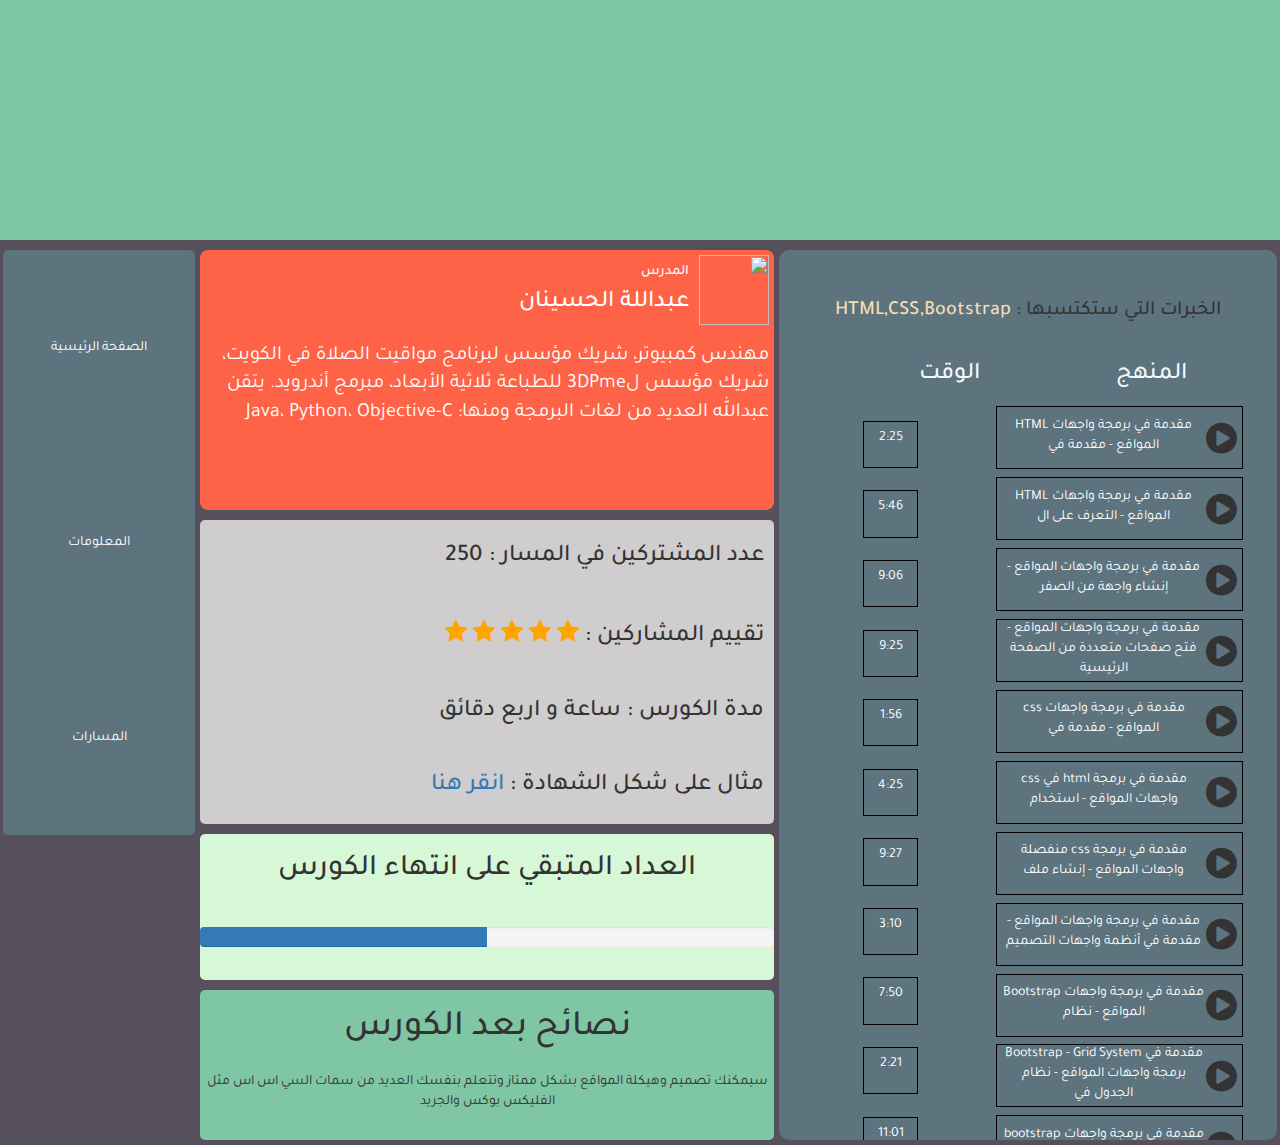
==== FirstCourse.html @ f636e6cd "Before Final" ====
<!DOCTYPE html>
<html lang="en">
  <head>
    <meta charset="UTF-8" />
    <link
      rel="stylesheet"
      href="https://maxcdn.bootstrapcdn.com/bootstrap/3.4.1/css/bootstrap.min.css"
    />
    <script src="https://ajax.googleapis.com/ajax/libs/jquery/3.5.1/jquery.min.js"></script>
    <script src="https://maxcdn.bootstrapcdn.com/bootstrap/3.4.1/js/bootstrap.min.js"></script>
    <link
      href="https://fonts.googleapis.com/css2?family=Tajawal:wght@500&display=swap"
      rel="stylesheet"
    />
    <link
      rel="stylesheet"
      href="https://cdnjs.cloudflare.com/ajax/libs/font-awesome/4.7.0/css/font-awesome.min.css"
    />
    <link
      rel="stylesheet"
      href="https://cdnjs.cloudflare.com/ajax/libs/font-awesome/4.7.0/css/font-awesome.min.css"
    />
    <link rel="stylesheet" href="CSS/style4.css" />
    <link rel="stylesheet" href="CSS/style.css" />
    <meta name="viewport" content="width=device-width, initial-scale=1.0" />
    <title>شركة عزيز للبرمجة | الكورس الاول</title>
  </head>
  <body>
    <div class="background-color">
      <div class="background-course"></div>
    </div>

    <div class="container-msarat">
      <div class="sidebar">
        <ul class="sidebar-content">
          <a href="index.html"><li>الصفحة الرئيسية</li></a>
          <a href="index2.html"><li>المعلومات</li></a>
          <a href="index3.html"><li>المسارات</li></a>
        </ul>
      </div>
      <div class="container-First-Course">
        <div class="First-Column">
          <div class="TeacherBox" id="Teacherbox">
            <div class="Abdullah-Logo">
              <img
                src="https://media.barmej.com/teacher/avatar/Abdullah.png"
                alt=""
              />
              <div class="Ainfo">
                <h5>المدرس</h5>
                <h3>عبداللة الحسينان</h3>
              </div>
            </div>

            <div class="Apara">
              <p>
                مهندس كمبيوتر، شريك مؤسس لبرنامج مواقيت الصلاة في الكويت، شريك
                مؤسس ل3DPme للطباعة ثلاثية الأبعاد، مبرمج أندرويد. يتقن عبدالله
                العديد من لغات البرمجة ومنها: Java، Python، Objective-C
              </p>
              <div class="videeeeee" style="display: none;" id="divo">
                <iframe
                  width="560"
                  height="315"
                  src=""
                  frameborder="0"
                  allow="accelerometer; autoplay; encrypted-media; gyroscope; picture-in-picture"
                  allowfullscreen
                  id="frome"
                ></iframe>
              </div>
            </div>
          </div>

          <div class="CourseInfo">
            <div class="Students">
              <h3><span>250</span> : عدد المشتركين في المسار</h3>
            </div>
            <div class="Students-Ratings">
              <h3>
                <span class="fa fa-star checked"></span>
                <span class="fa fa-star checked"></span>
                <span class="fa fa-star checked"></span>
                <span class="fa fa-star checked"></span>
                <span class="fa fa-star checked"></span> : تقييم المشاركين
              </h3>
            </div>
            <div class="Students">
              <h3>مدة الكورس : <span>ساعة و اربع دقائق</span></h3>
            </div>
            <div class="Certificate-Example">
              <h3>
                مثال على شكل الشهادة :
                <a href="Add-Ons/Certi.png" target="_blank">انقر هنا</a>
              </h3>
            </div>
          </div>
          <div class="container-before-last">
            <h2 style="direction: rtl; text-align: center;">
              العداد المتبقي على انتهاء الكورس
            </h2>
            <div class="progress" style="margin-top: 40px;">
              <div
                class="progress-bar"
                role="progressbar"
                aria-valuenow="70"
                aria-valuemin="0"
                aria-valuemax="100"
                style="width: 50%;"
              ></div>
            </div>
          </div>
          <div class="container-last">
            <h1>نصائح بعد الكورس</h1>
            <p>
              <!-- . والفليكس بوكس اقرب CSSسيمكنك تصميم وهيكلة المواقع بشكل ممتاز
              وسهل ويمكنك ايضا تعلم العديد من السمات الموجود في لغة التصميمي ال -->
              سيمكنك تصميم وهيكلة المواقع بشكل ممتاز وتتعلم بنفسك العديد من سمات
              السي اس اس مثل الفليكس بوكس والجريد
            </p>
          </div>
        </div>
        <div class="course-videos-content">
          <div class="Experince">
            <h1><span>HTML,CSS,Bootstrap</span> : الخبرات التي ستكتسبها</h1>
          </div>

          <div class="header-txt">
            <h3 class="rightn">المنهج</h3>
            <h3 class="leftn">الوقت</h3>
          </div>

          <div class="TheContent">
            <div class="videos">
              <div class="vid">
                <i
                  class="fa fa-play-circle"
                  style="font-size: 36px;"
                  onclick="ClickMe(0);"
                ></i>

                <p>HTML مقدمة في برمجة واجهات المواقع - مقدمة في</p>
              </div>
              <div class="vid">
                <i
                  class="fa fa-play-circle"
                  style="font-size: 36px;"
                  onclick="ClickMe(1);"
                ></i>
                <p>HTML مقدمة في برمجة واجهات المواقع - التعرف على ال</p>
              </div>
              <div class="vid">
                <i
                  class="fa fa-play-circle"
                  style="font-size: 36px;"
                  onclick="ClickMe(2);"
                ></i>
                <p>مقدمة في برمجة واجهات المواقع - إنشاء واجهة من الصفر</p>
              </div>
              <div class="vid">
                <i
                  class="fa fa-play-circle"
                  style="font-size: 36px;"
                  onclick="ClickMe(3);"
                ></i>
                <p>
                  مقدمة في برمجة واجهات المواقع - فتح صفحات متعددة من الصفحة
                  الرئيسية
                </p>
              </div>
              <div class="vid">
                <i
                  class="fa fa-play-circle"
                  style="font-size: 36px;"
                  onclick="ClickMe(4);"
                ></i>
                <p>css مقدمة في برمجة واجهات المواقع - مقدمة في</p>
              </div>
              <div class="vid">
                <i
                  class="fa fa-play-circle"
                  style="font-size: 36px;"
                  onclick="ClickMe(5);"
                ></i>
                <p>css في html مقدمة في برمجة واجهات المواقع - استخدام</p>
              </div>
              <div class="vid">
                <i
                  class="fa fa-play-circle"
                  style="font-size: 36px;"
                  onclick="ClickMe(6);"
                ></i>
                <p>منفصلة css مقدمة في برمجة واجهات المواقع - إنشاء ملف</p>
              </div>
              <div class="vid">
                <i
                  class="fa fa-play-circle"
                  style="font-size: 36px;"
                  onclick="ClickMe(7);"
                ></i>
                <p>
                  مقدمة في برمجة واجهات المواقع - مقدمة في أنظمة واجهات التصميم
                </p>
              </div>
              <div class="vid">
                <i
                  class="fa fa-play-circle"
                  style="font-size: 36px;"
                  onclick="ClickMe(8);"
                ></i>
                <p>Bootstrap مقدمة في برمجة واجهات المواقع - نظام</p>
              </div>
              <div class="vid">
                <i
                  class="fa fa-play-circle"
                  style="font-size: 36px;"
                  onclick="ClickMe(9);"
                ></i>
                <p>
                  Bootstrap - Grid System مقدمة في برمجة واجهات المواقع - نظام
                  الجدول في
                </p>
              </div>
              <div class="vid">
                <i
                  class="fa fa-play-circle"
                  style="font-size: 36px;"
                  onclick="ClickMe(10);"
                ></i>
                <p>
                  bootstrap مقدمة في برمجة واجهات المواقع - تطبيق نظام الجدول في
                </p>
              </div>
            </div>
            <div class="thetime">
              <div class="tim"><p>2:25</p></div>
              <div class="tim"><p>5:46</p></div>
              <div class="tim"><p>9:06</p></div>
              <div class="tim"><p>9:25</p></div>
              <div class="tim"><p>1:56</p></div>
              <div class="tim"><p>4:25</p></div>
              <div class="tim"><p>9:27</p></div>
              <div class="tim"><p>3:10</p></div>
              <div class="tim"><p>7:50</p></div>
              <div class="tim"><p>2:21</p></div>
              <div class="tim"><p>11:01</p></div>
            </div>
          </div>
        </div>
      </div>
    </div>
    <script src="JS/script.js"></script>
  </body>
</html>
---- CSS/style4.css ----
:root {
  --background-color--: #55505c;
  --main-color--: #5d737e;
  --text-color--: #ffffff;
  --Yellow--: #faf33e;
  --Eton--: #7fc6a4;
  --Nyanza: #d6f8d6;
}
body {
  font-family: "Tajawal", sans-serif;
}
/* .vid-1 {
  position: fixed;
  top: 0;
  left: 0;
  width: 100%;
  height: 100%;
  background-color: rgba(0, 0, 0, 0.6);
} */
.background-color {
  background-color: var(--Eton--);
}
.background-course {
  background-position: center;
  background-repeat: no-repeat;
  background-image: url("https://miro.medium.com/max/399/1*i607ZGRiS33cjjvLUK8QPA.png");
  width: 100%;
  height: 240px;
}
/*
SideBar
*/
.container-msarat {
  display: flex;
  height: 100vh;
}
.sidebar {
  margin-top: 10px;
  margin-left: 3px;
  width: 15%;
  height: 65%;
  background-color: var(--main-color--);
  border-radius: 5px;
}
.sidebar-content {
  display: flex;
  flex-direction: column;
  justify-content: space-around;
  align-items: center;
  height: 100%;
}
.sidebar-content a {
  text-decoration: none;
  color: var(--text-color--);
  width: 100%;
  height: 50%;
  list-style: none;
  display: flex;
  justify-content: center;
  align-items: center;
  border-radius: 5px;
}
.sidebar-content a:hover {
  background-color: rgba(0, 0, 0, 0.2);
  border-radius: 0px;
}
.sidebar-content a:active {
  background-color: rgba(0, 0, 0, 0.1);
  border-radius: 0px;
}

.container-First-Course {
  width: 84.5%;
  height: 100%;
  display: flex;
  justify-content: space-between;
}

.First-Column {
  margin-top: 5px;
  width: 54%;
  height: 100%;
  display: flex;
  flex-direction: column;
  padding: 5px;
}
/* Start Of Teacher Box */
.TeacherBox {
  padding: 5px;
  width: 100%;
  height: 30%;
  background-color: tomato;
  border-radius: 8px;
  direction: rtl;
  display: flex;
  flex-direction: column;
  overflow: auto;
}
.Abdullah-Logo {
  display: flex;
  width: 100%;
}
.Abdullah-Logo img {
  width: 70px;
  height: 70px;
}
.Ainfo {
  align-self: center;
  margin-right: 10px;
}
.Ainfo h5 {
  color: #fff;
}
.Ainfo h3 {
  color: var(--text-color--);
  margin-top: 5px;
}
.Apara {
  margin-top: 15px;
  width: 100%;
}
.checked {
  color: orange;
}
.Apara p {
  color: #fff;
  font-size: 20px;
}
/* End Of Teacher Box */
/* Start Of CourseInfo */
.CourseInfo {
  align-self: center;
  margin-top: 10px;
  width: 100%;
  height: 35%;
  background-color: #cfcdcd;
  border-radius: 5px;
  overflow: auto;
  /* Flex !!!!!!! */
  display: flex;
  flex-direction: column;
  justify-content: space-around;
}
.CourseInfo h3 {
  text-align: right;
  margin-top: 10px;
}
.Students,
.Students-Ratings,
.Certificate-Example {
  margin-right: 10px;
}
.container-before-last {
  margin-top: 10px;
  background-color: var(--Nyanza);
  border-radius: 5px;
  height: 150px;
}
.container-last {
  margin-top: 10px;
  background-color: var(--Eton--);
  height: 154px;
  width: 100%;
  border-radius: 5px;
  text-align: center;
}

.container-last p {
  margin-top: 22px;
}
/* End Of CourseInfo */
.course-videos-content {
  margin-top: 10px;
  border-radius: 10px;
  padding: 20px;
  background-color: var(--main-color--);
  width: 46%;
  display: flex;
  flex-direction: column;
  align-items: flex-end;
  overflow: auto;
}
.Experince {
  padding: 10px;
  width: 100%;
  text-align: center;
}
.Experince h1 {
  font-size: 20px;
}
h1 span {
  color: wheat;
}

.header-txt {
  width: 100%;
  display: flex;
  justify-content: space-between;
  flex-direction: row-reverse;
  color: aliceblue;
}
.header-txt .rightn {
  margin-right: 70px;
}
.header-txt .leftn {
  margin-left: 120px;
}
.TheContent {
  width: 100%;
  height: 100%;
  display: flex;
  justify-content: space-around;
  flex-direction: row-reverse;
}
.videos {
  width: 60%;
  display: flex;
  flex-direction: column;
  justify-content: space-evenly;
  align-items: center;
}
.vid {
  width: 90%;
  height: 8%;
  border: 1px solid black;
  display: flex;
  flex-direction: row-reverse;
  justify-content: space-between;
  align-items: center;
  text-align: center;
  overflow: hidden;
  padding: 5px;
}
.vid p {
  margin-top: 6px;
  color: #fff;
}
.thetime {
  width: 40%;
  display: flex;
  flex-direction: column;
  justify-content: space-evenly;
  align-items: center;
}
.tim {
  width: 30%;
  height: 6%;
  border: 1px solid black;
  text-align: center;
  overflow: hidden;
}
.tim p {
  margin-top: 6px;
  color: #fff;
}
.fa-play-circle:hover {
  color: rgb(1, 192, 1);
  cursor: pointer;
}
.Last-Message {
  width: 200px;
  height: 300px;
}
.videoo {
  width: 100%;
  height: 100vh;
}
---- CSS/style.css ----
* {
  margin: 0;
  padding: 0;
}
:root {
  --background-color--: #55505c;
  --main-color--: #5d737e;
  --text-color--: #ffffff;
  --Yellow--: #faf33e;
  --Eton--: #7fc6a4;
  --Nyanza: #d6f8d6;
}
body {
  background-color: var(--background-color--);
  font-family: "Tajawal", sans-serif;
}
/* Start Of Navbar */
.header {
  width: 100%;
  height: 20%;
  background-color: var(--main-color--);
  display: flex;
  justify-content: center;
}
.header ul {
  width: 50%;
  height: 100%;
  display: flex;
  justify-content: space-around;
  align-items: center;
  flex-direction: row-reverse;
}
.header li {
  list-style: none;
  /* padding: 17px; */
}
.header li a {
  color: var(--text-color--);
  text-decoration: none;
  padding: 5px;
}
#Main,
#info,
#Courses,
#Accounts,
#HelpMe,
#SignIn {
  background-color: #acacac;
}
.header li img {
  height: 100px;
}
/* Style The Dropdown Button */
.dropbtn {
  outline: none;
  color: var(--text-color--);
  padding: 10px;
  font-size: 16px;
  border: none;
  cursor: pointer;
  background: none;
}

/* The container <div> - needed to position the dropdown content */
.dropdown {
  position: relative;
  display: inline-block;
}

/* Dropdown Content (Hidden by Default) */
.dropdown-content {
  display: none;
  position: absolute;
  background-color: var(--main-color--);
  min-width: 160px;
  box-shadow: 0px 8px 16px 0px rgba(0, 0, 0, 0.2);
  z-index: 1;
}

/* Links inside the dropdown */
.dropdown-content a {
  color: black;
  padding: 12px 16px;
  text-decoration: none;
  display: block;
  text-align: right;
}

/* Change color of dropdown links on hover */
.dropdown-content a:hover {
  background-color: var(--Eton--);
}

/* Show the dropdown menu on hover */
.dropdown:hover .dropdown-content {
  display: block;
}

/* End Of Navbar */

/* Start Of body */
/* .container {
  width: 100%;
} */
.background {
  width: 100%;
  height: 800px;
  background: url("145364.jpg") no-repeat;
  background-size: cover;
  /*Flex*/
  display: flex;
  flex-direction: column;
  justify-content: center;
  align-items: center;
}
@keyframes mybackground {
  0% {
    opacity: 1;
  }
  50% {
    opacity: 0.5;
  }
  60% {
    opacity: 0.7;
  }
  100% {
    opacity: 1;
  }
}
.background {
  animation-name: mybackground;
  animation-duration: 1s; /* or: Xms */
  animation-direction: normal; /* or: normal */
  animation-timing-function: ease-in; /* or: ease, ease-in, ease-in-out, linear, cubic-bezier(x1, y1, x2, y2) */
}
.Text-One {
  padding: 10px 15px;
  box-shadow: 1px 1px 2px 2px;
  background-color: var(--Eton--);
}
.Text-One p {
  color: var(--Yellow--);
  font-size: 40px;
}
.Text-Two {
  margin: 20px auto;
}
.Text-Two button {
  padding: 22px;
  background: none;
  border: 2px solid var(--Nyanza);
  border-radius: 10px;
  outline: none;
  color: var(--Eton--);
  font-weight: bold;
  font-size: 28px;
  font-family: cursive;
}
.Text-Two button:hover {
  background-color: #ffffff;
}
.Text-Two button:active {
  background: none;
}
/* End Of body */
/* Start of introduction*/
.container-intro {
  border-top: 0.5px solid black;
}
.Programing-BackGround {
  background-color: var(--Eton--);
}
/* ماهي البرمجة ؟ */
.Programming {
  width: 100%;
  padding: 31px 0px;
  display: flex;
  flex-flow: row-reverse wrap;
  justify-content: space-evenly;
  align-items: center;
}
.content-1 {
  width: 40%;
  height: 100%;
  text-align: center;
  padding: 10px;
}
.content-1 h3 {
  text-align: right;
  font-size: 20px;
}
.content-1 h1 {
  color: var(--Yellow--);
  font-size: 37px;
  font-family: "Cairo", sans-serif;
}
.content-1 p {
  margin-top: 10px;
  color: var(--main-color--);
  font-size: 20px;
  font-weight: bold;
}
.video-1 {
  width: 35%;
  height: 100%;
}
.video-1 video {
  border-radius: 20px;
  outline: none;
  width: 100%;
  height: 100%;
}
.Programming-benefit {
  margin-top: 10px;
  width: 100%;
  display: flex;
  flex-wrap: wrap;
  justify-content: space-evenly;
  align-items: center;
}
.Example-1 h1 {
  font-size: 20px;
}
/* End of introduction*/
#loader {
  position: absolute;
  left: 50%;
  top: 50%;
  z-index: 1;
  width: 150px;
  height: 150px;
  margin: -75px 0 0 -75px;
  border: 16px solid #f3f3f3;
  border-radius: 50%;
  border-top: 16px solid #3498db;
  width: 120px;
  height: 120px;
  -webkit-animation: spin 2s linear infinite;
  animation: spin 2s linear infinite;
}

@-webkit-keyframes spin {
  0% {
    -webkit-transform: rotate(0deg);
  }
  100% {
    -webkit-transform: rotate(360deg);
  }
}

@keyframes spin {
  0% {
    transform: rotate(0deg);
  }
  100% {
    transform: rotate(360deg);
  }
}

/* Add animation to "page content" */
.animate-bottom {
  position: relative;
  -webkit-animation-name: animatebottom;
  -webkit-animation-duration: 1s;
  animation-name: animatebottom;
  animation-duration: 1s;
}

@-webkit-keyframes animatebottom {
  from {
    bottom: -100px;
    opacity: 0;
  }
  to {
    bottom: 0px;
    opacity: 1;
  }
}

@keyframes animatebottom {
  from {
    bottom: -100px;
    opacity: 0;
  }
  to {
    bottom: 0;
    opacity: 1;
  }
}

#myDiv {
  display: none;
  text-align: center;
}

/* DEMO-SPECIFIC STYLES */
.Text-One p {
  color: #fff;
  font-family: monospace;
  overflow: hidden; /* Ensures the content is not revealed until the animation */
  border-left: 0.15em solid orange; /* The typwriter cursor */
  white-space: nowrap; /* Keeps the content on a single line */
  margin: 0 auto; /* Gives that scrolling effect as the typing happens */
  animation: typing 3.5s steps(30, end), blink-caret 0.5s step-end infinite;
}

/* The typing effect */
@keyframes typing {
  from {
    width: 0;
  }
  to {
    width: 100%;
  }
}

/* The typewriter cursor effect */
@keyframes blink-caret {
  from,
  to {
    border-color: transparent;
  }
  50% {
    border-color: orange;
  }
}

.books {
  padding-top: 40px;
  padding-bottom: 40px;
  background-color: var(--Eton--);
  width: 100%;
  display: flex;
  flex-direction: row-reverse;
  justify-content: space-evenly;
}

.books img {
  width: 300px;
  height: 300px;
}
.books a {
  text-decoration: none;
  color: var(--text-color--);
}
.Book-1,
.Book-2,
.Book-3 {
  transition: all 0.3s ease-in;
}
.Book-1:hover,
.Book-2:hover,
.Book-3:hover {
  transform: scale(1.1);
  opacity: 0.5;
}
.Book-1:active,
.Book-2:active,
.Book-3:active {
  opacity: 1;
}
.Text-box-book {
  background-color: var(--main-color--);
  width: 100%;
  height: 50px;
  text-align: center;
}
.Text-box-book .headerbox {
  font-size: 15px;
}
.AboutUs {
  /* linear-gradient(var(--Nyanza), var(--Eton--)); */

  width: 100%;
  height: 80vh;
  text-align: center;
  display: flex;
  justify-content: space-between;
  overflow: auto;
  color: #fff;
}
.contentsImp {
  margin-top: 20px;
  width: 50%;
  align-self: center;
}
.contentsImp h1 {
  word-spacing: 4px;
  letter-spacing: 3px;
}
.contentsImp p {
  margin: 40px 20px;
  text-align: right;

  line-height: 30px;
}
.outsideLogoimp {
  width: 50%;
  display: flex;
  justify-content: center;
  align-items: center;
}
.logo-Imp {
  height: 90%;
  width: 90%;
  background-repeat: no-repeat;
  background-position: left;
  background-image: url("MyProfessional.png");
  border-radius: 20px;
}
.Little {
  width: 100%;
  text-align: center;
  background-color: #c4c7ab;
  display: flex;
  flex-direction: column;
  padding-bottom: 40px;
}
.FinalHeader h1 {
  margin-top: 50px;
  color: rgb(255, 255, 255);
  text-decoration: underline;
}
.FinalHeader iframe {
  margin-top: 50px;
  width: 800px;
  height: 600px;
}

.site-footer {
  background-color: #26272b;
  padding: 45px 0 20px;
  font-size: 15px;
  line-height: 24px;
  color: #737373;
}
.site-footer hr {
  border-top-color: #bbb;
  opacity: 0.5;
}
.site-footer hr.small {
  margin: 20px 0;
}
.site-footer h6 {
  color: #fff;
  font-size: 16px;
  text-transform: uppercase;
  margin-top: 5px;
  letter-spacing: 2px;
}
.site-footer a {
  color: #737373;
}
.site-footer a:hover {
  color: #3366cc;
  text-decoration: none;
}
.footer-links {
  padding-left: 0;
  list-style: none;
}
.footer-links li {
  display: block;
}
.footer-links a {
  color: #737373;
}
.footer-links a:active,
.footer-links a:focus,
.footer-links a:hover {
  color: #3366cc;
  text-decoration: none;
}
.footer-links.inline li {
  display: inline-block;
}
.site-footer .social-icons {
  text-align: right;
}
.site-footer .social-icons a {
  width: 40px;
  height: 40px;
  line-height: 40px;
  margin-left: 6px;
  margin-right: 0;
  border-radius: 100%;
  background-color: #33353d;
}
.copyright-text {
  margin: 0;
}
@media (max-width: 991px) {
  .site-footer [class^="col-"] {
    margin-bottom: 30px;
  }
}
@media (max-width: 767px) {
  .site-footer {
    padding-bottom: 0;
  }
  .site-footer .copyright-text,
  .site-footer .social-icons {
    text-align: center;
  }
}
.social-icons {
  padding-left: 0;
  margin-bottom: 0;
  list-style: none;
}
.social-icons li {
  display: inline-block;
  margin-bottom: 4px;
}
.social-icons li.title {
  margin-right: 15px;
  text-transform: uppercase;
  color: #96a2b2;
  font-weight: 700;
  font-size: 13px;
}
.social-icons a {
  background-color: #eceeef;
  color: #818a91;
  font-size: 16px;
  display: inline-block;
  line-height: 44px;
  width: 44px;
  height: 44px;
  text-align: center;
  margin-right: 8px;
  border-radius: 100%;
  -webkit-transition: all 0.2s linear;
  -o-transition: all 0.2s linear;
  transition: all 0.2s linear;
}
.social-icons a:active,
.social-icons a:focus,
.social-icons a:hover {
  color: #fff;
  background-color: #29aafe;
}
.social-icons.size-sm a {
  line-height: 34px;
  height: 34px;
  width: 34px;
  font-size: 14px;
}
.social-icons a.facebook:hover {
  background-color: #3b5998;
}
.social-icons a.twitter:hover {
  background-color: #00aced;
}
.social-icons a.linkedin:hover {
  background-color: #007bb6;
}
.social-icons a.dribbble:hover {
  background-color: #ea4c89;
}
@media (max-width: 767px) {
  .social-icons li.title {
    display: block;
    margin-right: 0;
    font-weight: 600;
  }
}
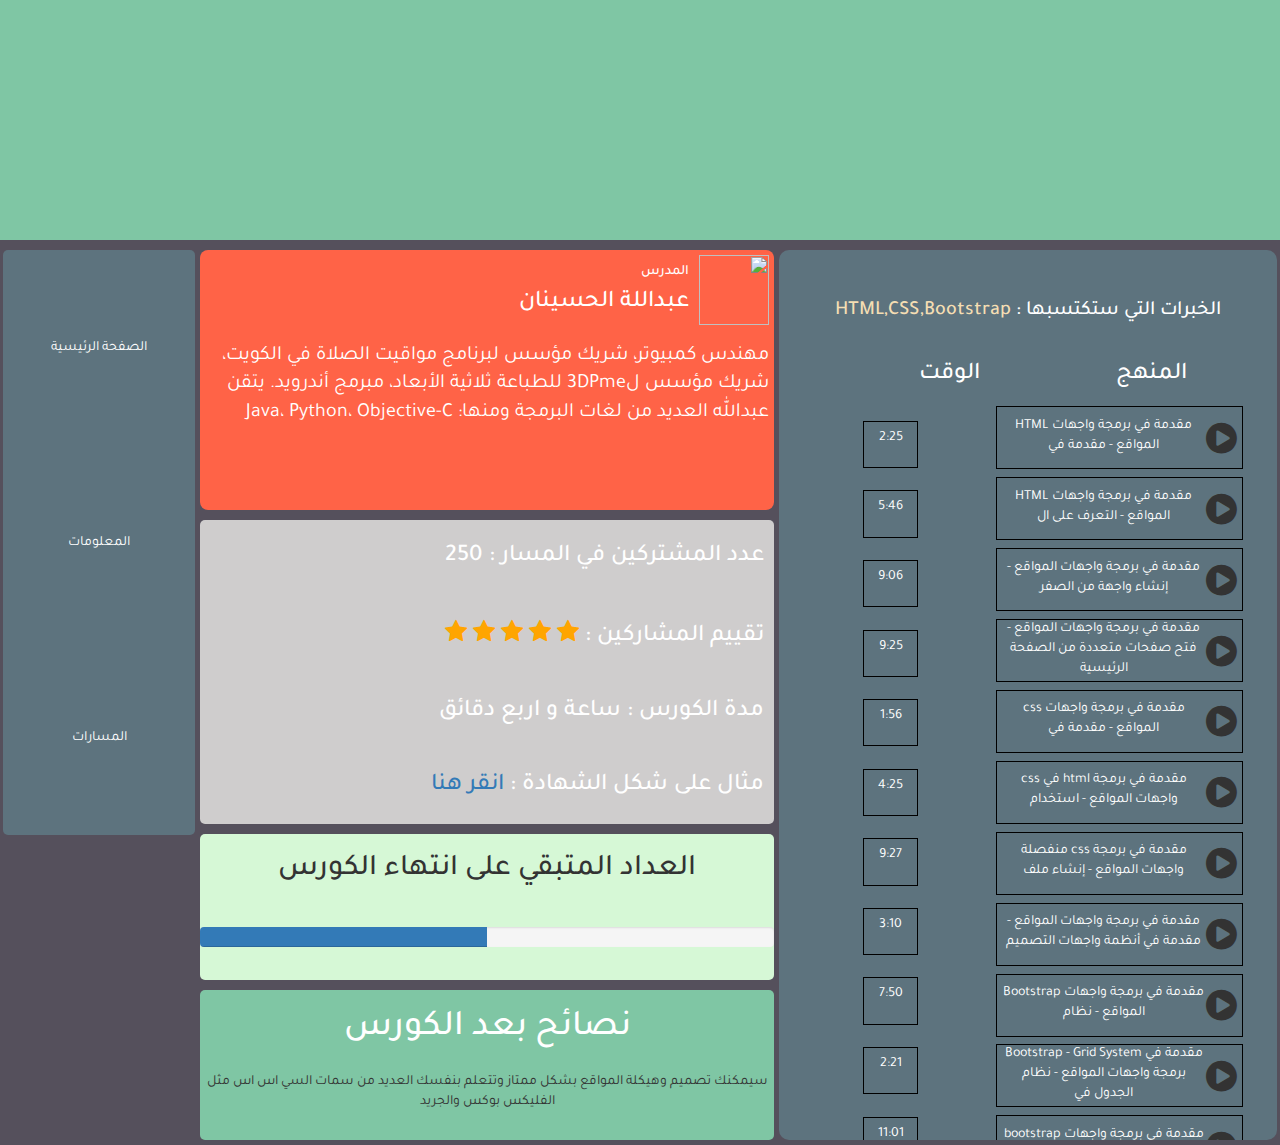
==== commit baa39757: "Done!" ====
--- a/FirstCourse.html
+++ b/FirstCourse.html
@@ -16,10 +16,7 @@
       rel="stylesheet"
       href="https://cdnjs.cloudflare.com/ajax/libs/font-awesome/4.7.0/css/font-awesome.min.css"
     />
-    <link
-      rel="stylesheet"
-      href="https://cdnjs.cloudflare.com/ajax/libs/font-awesome/4.7.0/css/font-awesome.min.css"
-    />
+    <link rel="icon" href="Add-Ons/Screenshot_9.png" />
     <link rel="stylesheet" href="CSS/style4.css" />
     <link rel="stylesheet" href="CSS/style.css" />
     <meta name="viewport" content="width=device-width, initial-scale=1.0" />
--- a/CSS/style.css
+++ b/CSS/style.css
@@ -38,6 +38,7 @@
   color: var(--text-color--);
   text-decoration: none;
   padding: 5px;
+  font-size: 16px;
 }
 #Main,
 #info,
@@ -426,142 +427,113 @@
   width: 800px;
   height: 600px;
 }
-
-.site-footer {
+footer {
   background-color: #26272b;
-  padding: 45px 0 20px;
-  font-size: 15px;
-  line-height: 24px;
+  display: flex;
+  flex-direction: column;
+  direction: rtl;
+  justify-content: space-around;
+  padding-bottom: 20px;
+}
+.cm1 {
+  display: flex;
+  justify-content: space-around;
+}
+.First,
+.Second,
+.lastthing {
+  margin-top: 20px;
+}
+.First p {
   color: #737373;
 }
-.site-footer hr {
-  border-top-color: #bbb;
-  opacity: 0.5;
-}
-.site-footer hr.small {
-  margin: 20px 0;
-}
-.site-footer h6 {
+.First #Moree {
+  color: #0034e0;
+  text-decoration: underline;
+}
+.First #Moree:hover {
   color: #fff;
+  text-decoration: none;
+}
+.First {
+  width: 30%;
+}
+.Second {
+  width: 30%;
+}
+.lastthing {
+  width: 10%;
+}
+footer h2,
+h3,
+h1 {
+  color: #fff;
+}
+footer ul {
+  margin-top: 20px;
+}
+footer li {
+  list-style: none;
+  margin-top: 10px;
+}
+footer li a {
+  text-decoration: none;
+  color: #737373;
+}
+footer li a:hover {
+  color: #fff;
+}
+footer .ENd {
+  display: flex;
+  justify-content: center;
+  align-items: center;
+}
+.Inside2-End {
+  margin-top: 20px;
+  display: flex;
+  flex-direction: column;
+  justify-content: center;
+  align-items: center;
+}
+.Inside-End a {
+  margin-top: 20px;
+}
+
+footer .ENd h2 {
   font-size: 16px;
-  text-transform: uppercase;
-  margin-top: 5px;
-  letter-spacing: 2px;
-}
-.site-footer a {
-  color: #737373;
-}
-.site-footer a:hover {
-  color: #3366cc;
+}
+/* Social Media*/
+.tt {
+  padding: 20px;
+  font-size: 30px;
+  width: 50px;
+  text-align: center;
   text-decoration: none;
-}
-.footer-links {
-  padding-left: 0;
-  list-style: none;
-}
-.footer-links li {
-  display: block;
-}
-.footer-links a {
-  color: #737373;
-}
-.footer-links a:active,
-.footer-links a:focus,
-.footer-links a:hover {
-  color: #3366cc;
-  text-decoration: none;
-}
-.footer-links.inline li {
-  display: inline-block;
-}
-.site-footer .social-icons {
-  text-align: right;
-}
-.site-footer .social-icons a {
-  width: 40px;
-  height: 40px;
-  line-height: 40px;
-  margin-left: 6px;
-  margin-right: 0;
-  border-radius: 100%;
-  background-color: #33353d;
-}
-.copyright-text {
-  margin: 0;
-}
-@media (max-width: 991px) {
-  .site-footer [class^="col-"] {
-    margin-bottom: 30px;
-  }
-}
-@media (max-width: 767px) {
-  .site-footer {
-    padding-bottom: 0;
-  }
-  .site-footer .copyright-text,
-  .site-footer .social-icons {
-    text-align: center;
-  }
-}
-.social-icons {
-  padding-left: 0;
-  margin-bottom: 0;
-  list-style: none;
-}
-.social-icons li {
-  display: inline-block;
-  margin-bottom: 4px;
-}
-.social-icons li.title {
-  margin-right: 15px;
-  text-transform: uppercase;
-  color: #96a2b2;
-  font-weight: 700;
-  font-size: 13px;
-}
-.social-icons a {
-  background-color: #eceeef;
-  color: #818a91;
-  font-size: 16px;
-  display: inline-block;
-  line-height: 44px;
-  width: 44px;
-  height: 44px;
-  text-align: center;
-  margin-right: 8px;
-  border-radius: 100%;
-  -webkit-transition: all 0.2s linear;
-  -o-transition: all 0.2s linear;
-  transition: all 0.2s linear;
-}
-.social-icons a:active,
-.social-icons a:focus,
-.social-icons a:hover {
-  color: #fff;
-  background-color: #29aafe;
-}
-.social-icons.size-sm a {
-  line-height: 34px;
-  height: 34px;
-  width: 34px;
-  font-size: 14px;
-}
-.social-icons a.facebook:hover {
-  background-color: #3b5998;
-}
-.social-icons a.twitter:hover {
-  background-color: #00aced;
-}
-.social-icons a.linkedin:hover {
-  background-color: #007bb6;
-}
-.social-icons a.dribbble:hover {
-  background-color: #ea4c89;
-}
-@media (max-width: 767px) {
-  .social-icons li.title {
-    display: block;
-    margin-right: 0;
-    font-weight: 600;
-  }
-}
+  margin: 5px 2px;
+}
+.fa:hover {
+  opacity: 0.7;
+}
+.fa-instagram {
+  background: #125688;
+  color: white;
+}
+.fa-facebook {
+  background: #3b5998;
+  color: white;
+}
+
+.fa-twitter {
+  background: #55acee;
+  color: white;
+}
+
+.fa-google {
+  background: #dd4b39;
+  color: white;
+}
+
+.fa-linkedin {
+  background: #007bb5;
+  color: white;
+}
